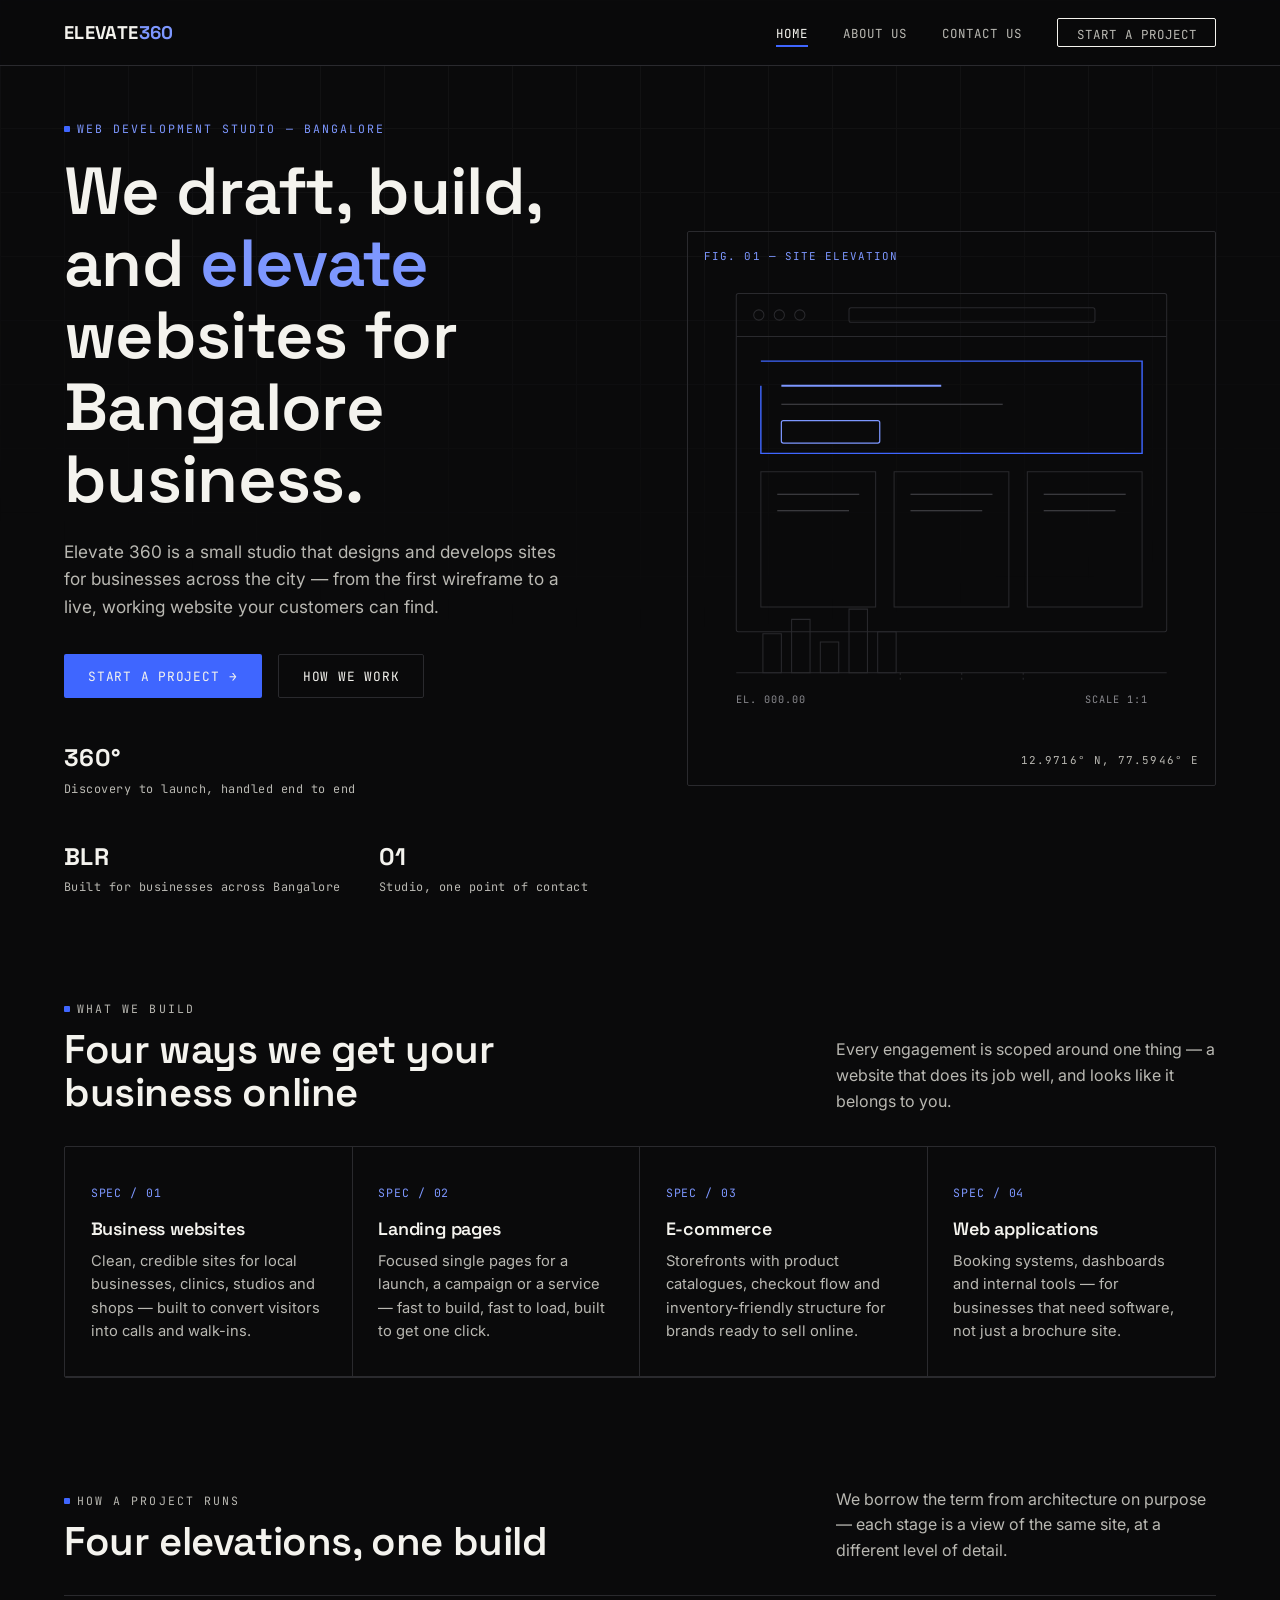
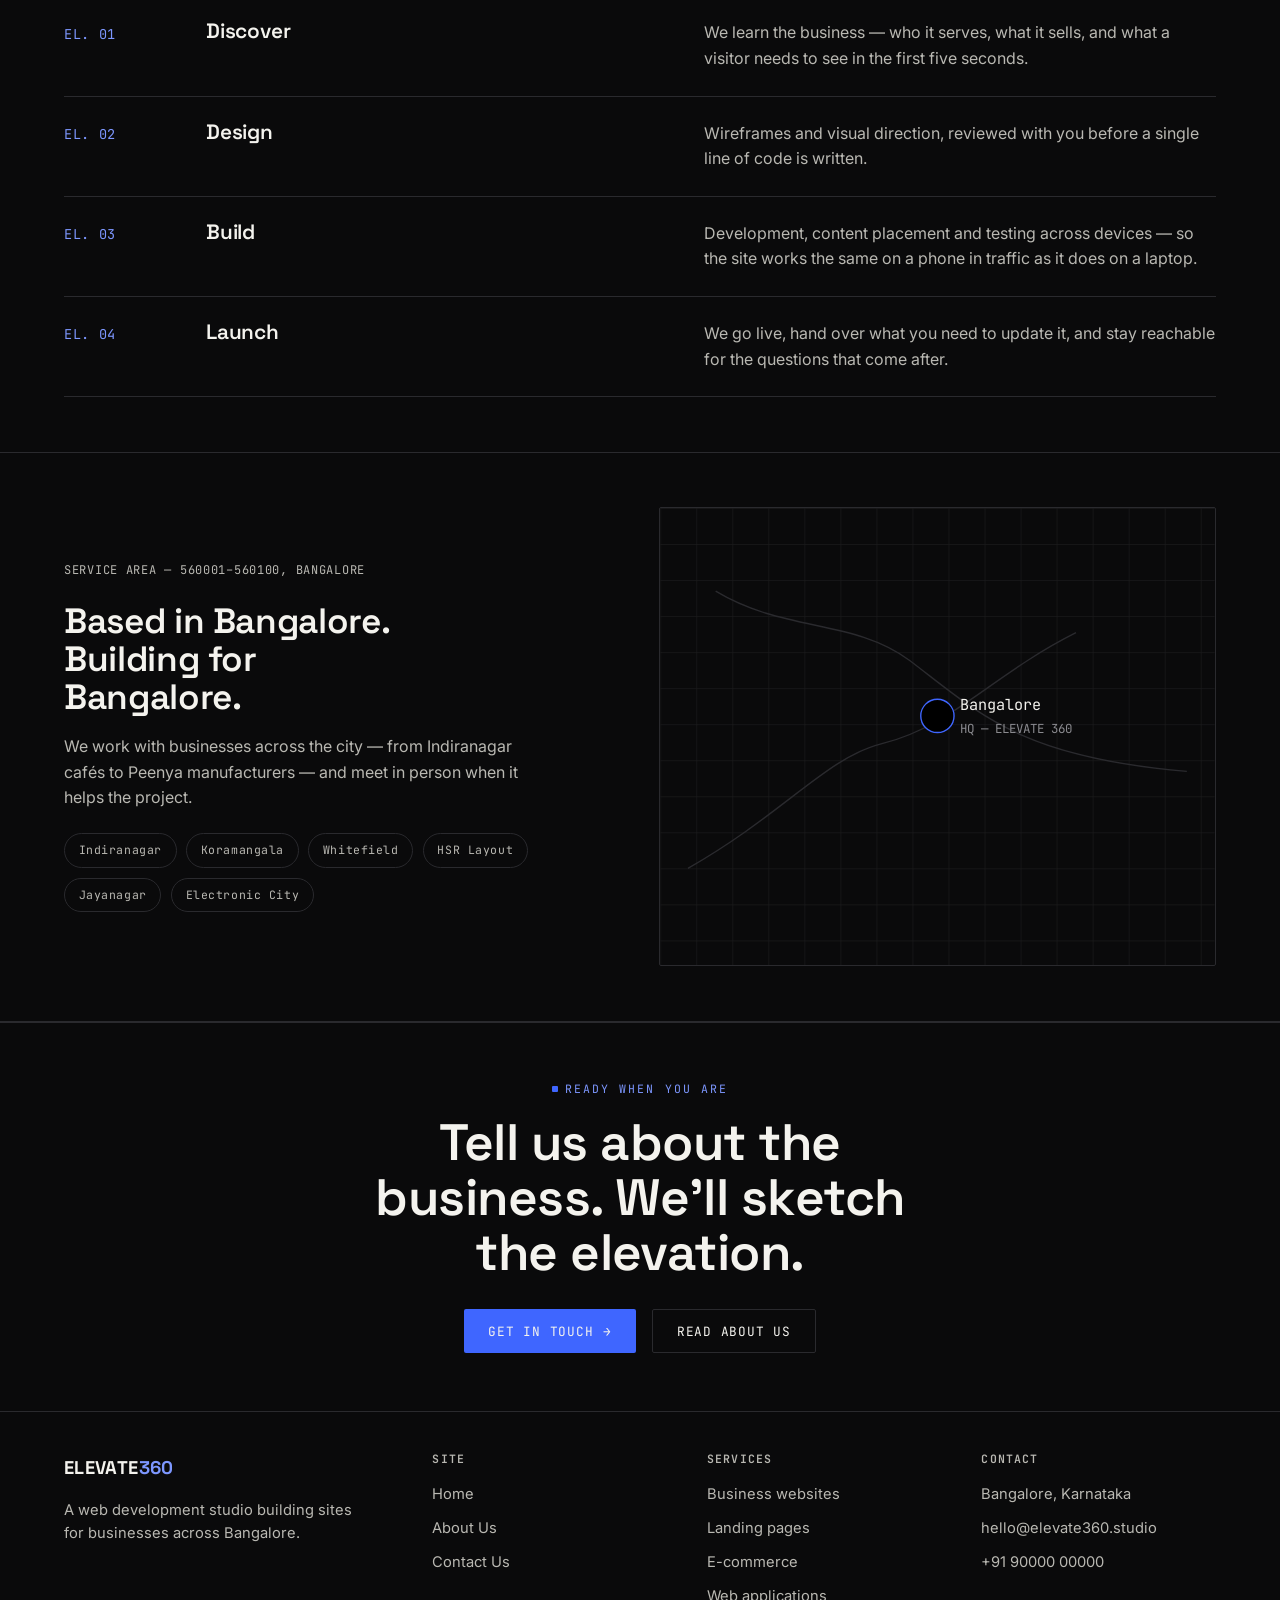
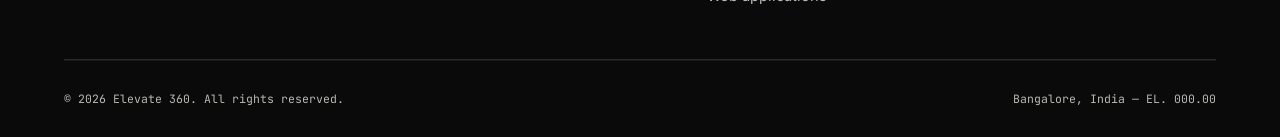
==== index.html @ 37949a23 "Initial Elevate 360 website" ====
<!doctype html>
<html lang="en">
<head>
<meta charset="UTF-8">
<meta name="viewport" content="width=device-width, initial-scale=1.0">
<title>Elevate 360 — Web Development Studio, Bangalore</title>
<meta name="description" content="Elevate 360 designs and builds websites for businesses across Bangalore — from first sketch to launch, and everything in between.">
<link rel="stylesheet" href="assets/styles.css">
</head>
<body>

<div class="blueprint" aria-hidden="true"></div>

<header class="site-header">
  <nav class="nav container">
    <a href="index.html" class="brand" aria-label="Elevate 360 home">
      <span class="brand-word">ELEVATE<span>360</span></span>
    </a>
    <button class="nav-toggle" aria-label="Toggle menu" aria-expanded="false">
      <span></span><span></span><span></span>
    </button>
    <ul class="nav-links">
      <li><a href="index.html" class="active">Home</a></li>
      <li><a href="about.html">About Us</a></li>
      <li><a href="contact.html">Contact Us</a></li>
      <li><a href="contact.html" class="nav-cta">Start a project</a></li>
    </ul>
  </nav>
</header>

<main class="wrap">

  <!-- HERO -->
  <section class="hero">
    <div class="container hero-grid">
      <div>
        <p class="eyebrow">Web development studio — Bangalore</p>
        <h1>We draft, build, <br>and <em>elevate</em> websites for Bangalore business.</h1>
        <p class="lead">Elevate 360 is a small studio that designs and develops sites for businesses across the city — from the first wireframe to a live, working website your customers can find.</p>
        <div class="hero-actions">
          <a href="contact.html" class="btn btn-primary">Start a project <span class="btn-arrow">→</span></a>
          <a href="about.html" class="btn btn-ghost">How we work</a>
        </div>
        <div class="hero-meta">
          <div><strong>360°</strong>Discovery to launch, handled end to end</div>
          <div><strong>BLR</strong>Built for businesses across Bangalore</div>
          <div><strong>01</strong>Studio, one point of contact</div>
        </div>
      </div>

      <div class="hero-art">
        <span class="tag">FIG. 01 — SITE ELEVATION</span>
        <span class="tag b">12.9716° N, 77.5946° E</span>
        <svg viewBox="0 0 500 540" fill="none" xmlns="http://www.w3.org/2000/svg">
          <rect x="40" y="60" width="420" height="330" rx="2" stroke="#2a2a2e" stroke-width="1"/>
          <line x1="40" y1="102" x2="460" y2="102" stroke="#2a2a2e" stroke-width="1"/>
          <circle cx="62" cy="81" r="5" stroke="#2a2a2e"/>
          <circle cx="82" cy="81" r="5" stroke="#2a2a2e"/>
          <circle cx="102" cy="81" r="5" stroke="#2a2a2e"/>
          <rect x="150" y="74" width="240" height="14" rx="2" stroke="#2a2a2e"/>

          <rect class="draw-line" x="64" y="126" width="372" height="90" stroke="#3f66ff" stroke-width="1.4"/>
          <line class="draw-line d2" x1="84" y1="150" x2="240" y2="150" stroke="#7d97ff" stroke-width="2"/>
          <line class="draw-line d2" x1="84" y1="168" x2="300" y2="168" stroke="#4a4a4f" stroke-width="1"/>
          <rect class="draw-line d3" x="84" y="184" width="96" height="22" rx="2" stroke="#7d97ff" stroke-width="1.2"/>

          <rect class="draw-line d3" x="64" y="234" width="112" height="132" stroke="#2a2a2e"/>
          <rect class="draw-line d3" x="194" y="234" width="112" height="132" stroke="#2a2a2e"/>
          <rect class="draw-line d3" x="324" y="234" width="112" height="132" stroke="#2a2a2e"/>
          <line class="draw-line d4" x1="80" y1="256" x2="160" y2="256" stroke="#4a4a4f"/>
          <line class="draw-line d4" x1="80" y1="272" x2="150" y2="272" stroke="#4a4a4f"/>
          <line class="draw-line d4" x1="210" y1="256" x2="290" y2="256" stroke="#4a4a4f"/>
          <line class="draw-line d4" x1="210" y1="272" x2="280" y2="272" stroke="#4a4a4f"/>
          <line class="draw-line d4" x1="340" y1="256" x2="420" y2="256" stroke="#4a4a4f"/>
          <line class="draw-line d4" x1="340" y1="272" x2="410" y2="272" stroke="#4a4a4f"/>

          <line x1="40" y1="430" x2="460" y2="430" stroke="#2a2a2e"/>
          <g stroke="#2a2a2e" class="draw-line d4">
            <rect x="66" y="392" width="18" height="38"/>
            <rect x="94" y="378" width="18" height="52"/>
            <rect x="122" y="400" width="18" height="30"/>
            <rect x="150" y="368" width="18" height="62"/>
            <rect x="178" y="390" width="18" height="40"/>
          </g>
          <g stroke="#2a2a2e">
            <line x1="200" y1="430" x2="200" y2="440" stroke-dasharray="2 3"/>
            <line x1="260" y1="430" x2="260" y2="440" stroke-dasharray="2 3"/>
            <line x1="320" y1="430" x2="320" y2="440" stroke-dasharray="2 3"/>
          </g>
          <text x="40" y="460" fill="#8a8a8f" font-family="JetBrains Mono, monospace" font-size="10" letter-spacing="1">EL. 000.00</text>
          <text x="380" y="460" fill="#8a8a8f" font-family="JetBrains Mono, monospace" font-size="10" letter-spacing="1">SCALE 1:1</text>
        </svg>
      </div>
    </div>
  </section>

  <!-- SERVICES -->
  <section id="services">
    <div class="container">
      <div class="section-head reveal">
        <div>
          <p class="eyebrow">What we build</p>
          <h2>Four ways we get your business online</h2>
        </div>
        <p>Every engagement is scoped around one thing — a website that does its job well, and looks like it belongs to you.</p>
      </div>

      <div class="spec-grid reveal">
        <div class="spec-card">
          <span class="num">SPEC / 01</span>
          <h3>Business websites</h3>
          <p>Clean, credible sites for local businesses, clinics, studios and shops — built to convert visitors into calls and walk-ins.</p>
        </div>
        <div class="spec-card">
          <span class="num">SPEC / 02</span>
          <h3>Landing pages</h3>
          <p>Focused single pages for a launch, a campaign or a service — fast to build, fast to load, built to get one click.</p>
        </div>
        <div class="spec-card">
          <span class="num">SPEC / 03</span>
          <h3>E-commerce</h3>
          <p>Storefronts with product catalogues, checkout flow and inventory-friendly structure for brands ready to sell online.</p>
        </div>
        <div class="spec-card">
          <span class="num">SPEC / 04</span>
          <h3>Web applications</h3>
          <p>Booking systems, dashboards and internal tools — for businesses that need software, not just a brochure site.</p>
        </div>
      </div>
    </div>
  </section>

  <!-- PROCESS -->
  <section id="process">
    <div class="container">
      <div class="section-head reveal">
        <div>
          <p class="eyebrow">How a project runs</p>
          <h2>Four elevations, one build</h2>
        </div>
        <p>We borrow the term from architecture on purpose — each stage is a view of the same site, at a different level of detail.</p>
      </div>

      <div class="elev-list reveal">
        <div class="elev-row">
          <span class="elev-mark">EL. 01</span>
          <h3>Discover</h3>
          <p>We learn the business — who it serves, what it sells, and what a visitor needs to see in the first five seconds.</p>
        </div>
        <div class="elev-row">
          <span class="elev-mark">EL. 02</span>
          <h3>Design</h3>
          <p>Wireframes and visual direction, reviewed with you before a single line of code is written.</p>
        </div>
        <div class="elev-row">
          <span class="elev-mark">EL. 03</span>
          <h3>Build</h3>
          <p>Development, content placement and testing across devices — so the site works the same on a phone in traffic as it does on a laptop.</p>
        </div>
        <div class="elev-row">
          <span class="elev-mark">EL. 04</span>
          <h3>Launch</h3>
          <p>We go live, hand over what you need to update it, and stay reachable for the questions that come after.</p>
        </div>
      </div>
    </div>
  </section>

  <!-- LOCAL BAND -->
  <section class="local-band">
    <div class="container local-grid">
      <div class="reveal">
        <p class="coord">SERVICE AREA — 560001–560100, BANGALORE</p>
        <h2>Based in Bangalore. Building for Bangalore.</h2>
        <p>We work with businesses across the city — from Indiranagar cafés to Peenya manufacturers — and meet in person when it helps the project.</p>
        <div class="chip-row">
          <span class="chip">Indiranagar</span>
          <span class="chip">Koramangala</span>
          <span class="chip">Whitefield</span>
          <span class="chip">HSR Layout</span>
          <span class="chip">Jayanagar</span>
          <span class="chip">Electronic City</span>
        </div>
      </div>
      <div class="map-frame reveal">
        <svg viewBox="0 0 400 330" xmlns="http://www.w3.org/2000/svg">
          <defs>
            <pattern id="gridpat" width="26" height="26" patternUnits="userSpaceOnUse">
              <path d="M 26 0 L 0 0 0 26" fill="none" stroke="#1a1a1c" stroke-width="1"/>
            </pattern>
          </defs>
          <rect width="400" height="330" fill="url(#gridpat)"/>
          <g stroke="#2a2a2e" stroke-width="1" fill="none">
            <path d="M20,260 C90,220 120,180 160,170 C210,158 240,120 300,90"/>
            <path d="M40,60 C90,90 140,80 180,110 C230,148 260,180 380,190"/>
          </g>
          <circle cx="200" cy="150" r="5" fill="#3f66ff"/>
          <circle cx="200" cy="150" r="12" stroke="#3f66ff" stroke-width="1"/>
          <text x="216" y="146" fill="#f4f3ee" font-family="JetBrains Mono, monospace" font-size="11">Bangalore</text>
          <text x="216" y="162" fill="#8a8a8f" font-family="JetBrains Mono, monospace" font-size="9">HQ — ELEVATE 360</text>
        </svg>
      </div>
    </div>
  </section>

  <!-- FINAL CTA -->
  <section class="cta-band">
    <div class="container reveal">
      <p class="eyebrow">Ready when you are</p>
      <h2>Tell us about the business. We'll sketch the elevation.</h2>
      <div class="cta-actions">
        <a href="contact.html" class="btn btn-primary">Get in touch <span class="btn-arrow">→</span></a>
        <a href="about.html" class="btn btn-ghost">Read about us</a>
      </div>
    </div>
  </section>

</main>

<footer class="site-footer">
  <div class="container">
    <div class="footer-grid">
      <div class="footer-brand">
        <a href="index.html" class="brand">
          <span class="brand-word">ELEVATE<span>360</span></span>
        </a>
        <p>A web development studio building sites for businesses across Bangalore.</p>
      </div>
      <div class="footer-col">
        <h4>Site</h4>
        <a href="index.html">Home</a>
        <a href="about.html">About Us</a>
        <a href="contact.html">Contact Us</a>
      </div>
      <div class="footer-col">
        <h4>Services</h4>
        <a href="index.html#services">Business websites</a>
        <a href="index.html#services">Landing pages</a>
        <a href="index.html#services">E-commerce</a>
        <a href="index.html#services">Web applications</a>
      </div>
      <div class="footer-col">
        <h4>Contact</h4>
        <p>Bangalore, Karnataka</p>
        <a href="mailto:hello@elevate360.studio">hello@elevate360.studio</a>
        <a href="tel:+919000000000">+91 90000 00000</a>
      </div>
    </div>
    <hr class="rule">
    <div class="footer-bottom">
      <span>© 2026 Elevate 360. All rights reserved.</span>
      <span>Bangalore, India — EL. 000.00</span>
    </div>
  </div>
</footer>

<script src="assets/script.js"></script>
</body>
</html>
---- assets/styles.css ----
/* =========================================================
   ELEVATE 360 — design system
   Concept: architectural elevation drawings meet software.
   A blueprint language (grid, coordinates, spec labels)
   carries the brand's "elevate / 360°" story literally.
   ========================================================= */

@import url('https://fonts.googleapis.com/css2?family=Space+Grotesk:wght@400;500;600;700&family=Inter:wght@400;500;600&family=JetBrains+Mono:wght@400;500&display=swap');

:root{
  --void:      #0a0a0b;
  --void-2:    #101012;
  --paper:     #f4f3ee;
  --paper-dim: #b9b8b2;
  --line:      #2a2a2e;
  --line-soft: #1a1a1c;
  --signal:    #3f66ff;
  --signal-2:  #7d97ff;

  --display: 'Space Grotesk', sans-serif;
  --body:    'Inter', sans-serif;
  --mono:    'JetBrains Mono', monospace;

  --gap: clamp(1.25rem, 3vw, 2.5rem);
  --edge: clamp(1.25rem, 5vw, 4.5rem);
}

*{ box-sizing:border-box; margin:0; padding:0; }
html{ scroll-behavior:smooth; }
body{
  background:var(--void);
  color:var(--paper);
  font-family:var(--body);
  font-size:16px;
  line-height:1.6;
  -webkit-font-smoothing:antialiased;
  overflow-x:hidden;
}
img{ max-width:100%; display:block; }
a{ color:inherit; text-decoration:none; }
ul{ list-style:none; }

@media (prefers-reduced-motion: reduce){
  *{ animation-duration:0.01ms !important; animation-iteration-count:1 !important; transition-duration:0.01ms !important; scroll-behavior:auto !important; }
}

:focus-visible{
  outline:2px solid var(--signal-2);
  outline-offset:3px;
}

/* ---------- blueprint grid backdrop ---------- */
.blueprint{
  position:fixed;
  inset:0;
  z-index:0;
  pointer-events:none;
  background-image:
    linear-gradient(var(--line-soft) 1px, transparent 1px),
    linear-gradient(90deg, var(--line-soft) 1px, transparent 1px);
  background-size: 64px 64px;
  opacity:0.5;
  -webkit-mask-image: radial-gradient(ellipse 90% 70% at 50% 0%, #000 40%, transparent 100%);
          mask-image: radial-gradient(ellipse 90% 70% at 50% 0%, #000 40%, transparent 100%);
}

.wrap{ position:relative; z-index:1; }

.container{
  max-width:1280px;
  margin:0 auto;
  padding-left:var(--edge);
  padding-right:var(--edge);
}

.eyebrow{
  font-family:var(--mono);
  font-size:0.72rem;
  letter-spacing:0.18em;
  text-transform:uppercase;
  color:var(--signal-2);
  display:flex;
  align-items:center;
  gap:0.6em;
}
.eyebrow::before{
  content:"";
  width:6px; height:6px;
  background:var(--signal);
  display:inline-block;
  border-radius:1px;
}

h1,h2,h3,h4{
  font-family:var(--display);
  font-weight:600;
  line-height:1.08;
  letter-spacing:-0.01em;
}

.rule{
  height:1px;
  background:var(--line);
  border:none;
}

/* ---------- nav ---------- */
.site-header{
  position:sticky; top:0; z-index:50;
  background:rgba(10,10,11,0.86);
  backdrop-filter:blur(10px);
  border-bottom:1px solid var(--line);
}
.nav{
  display:flex;
  align-items:center;
  justify-content:space-between;
  padding:1.1rem var(--edge);
}
.brand{ display:flex; align-items:center; gap:0.7rem; }
.brand-word{
  font-family:var(--display);
  font-weight:700;
  font-size:1.15rem;
  letter-spacing:0.02em;
}
.brand-word span{ color:var(--signal-2); }

.nav-links{ display:flex; gap:2.2rem; align-items:center; }
.nav-links a{
  font-family:var(--mono);
  font-size:0.78rem;
  letter-spacing:0.08em;
  text-transform:uppercase;
  color:var(--paper-dim);
  position:relative;
  padding-bottom:4px;
  transition:color 0.2s ease;
}
.nav-links a:hover, .nav-links a.active{ color:var(--paper); }
.nav-links a.active::after{
  content:"";
  position:absolute; left:0; right:0; bottom:-1px;
  height:2px; background:var(--signal);
}
.nav-cta{
  display:inline-flex;
  align-items:center;
  line-height:1;
  font-family:var(--mono);
  font-size:0.75rem;
  letter-spacing:0.06em;
  text-transform:uppercase;
  border:1px solid var(--paper);
  padding:0.65rem 1.15rem;
  border-radius:2px;
  transition:background 0.2s ease, color 0.2s ease, border-color 0.2s ease;
}
.nav-cta:hover{ background:var(--paper); color:var(--void); }

.nav-toggle{
  display:none;
  flex-direction:column;
  gap:5px;
  background:none; border:none; cursor:pointer;
  padding:6px;
}
.nav-toggle span{ width:22px; height:2px; background:var(--paper); display:block; }

@media (max-width: 860px){
  .nav-links{
    position:fixed; top:66px; left:0; right:0;
    flex-direction:column;
    align-items:flex-start;
    gap:0;
    background:var(--void);
    border-bottom:1px solid var(--line);
    max-height:0;
    overflow:hidden;
    transition:max-height 0.3s ease;
  }
  .nav-links.open{ max-height:320px; }
  .nav-links a, .nav-links .nav-cta{
    width:100%;
    padding:1.05rem var(--edge);
    border-bottom:1px solid var(--line-soft);
  }
  .nav-cta{ border:none; text-align:left; }
  .nav-toggle{ display:flex; }
}

/* ---------- buttons ---------- */
.btn{
  display:inline-flex;
  align-items:center;
  justify-content:center;
  line-height:1;
  gap:0.6rem;
  font-family:var(--mono);
  font-size:0.8rem;
  letter-spacing:0.06em;
  text-transform:uppercase;
  padding:0.95rem 1.5rem 0.85rem;
  border:none;
  border-radius:2px;
  cursor:pointer;
  transition:transform 0.2s ease, background 0.2s ease, color 0.2s ease, border-color 0.2s ease;
}
.btn-primary{
  background:var(--signal);
  color:var(--paper);
}
.btn-primary:hover{ background:var(--signal-2); transform:translateY(-2px); }
.btn-ghost{
  border:1px solid var(--line);
  color:var(--paper);
}
.btn-ghost:hover{ border-color:var(--paper); transform:translateY(-2px); }
.btn-arrow{ transition:transform 0.2s ease; }
.btn:hover .btn-arrow{ transform:translateX(3px); }

/* ---------- hero ---------- */
.hero{
  padding:3.4rem 0 3rem;
  position:relative;
}
.hero-grid{
  display:grid;
  grid-template-columns:1.05fr 0.95fr;
  gap:var(--gap);
  align-items:center;
}
.hero h1{
  font-size:clamp(2.4rem, 5.2vw, 4.3rem);
  margin:1.1rem 0 1.4rem;
}
.hero h1 em{
  font-style:normal;
  color:var(--signal-2);
}
.hero p.lead{
  font-size:1.08rem;
  color:var(--paper-dim);
  max-width:46ch;
  margin-bottom:2.1rem;
}
.hero-actions{ display:flex; gap:1rem; flex-wrap:wrap; margin-bottom:2.6rem; }
.hero-meta{
  display:flex; gap:2.4rem; flex-wrap:wrap;
  font-family:var(--mono);
  font-size:0.74rem;
  color:var(--paper-dim);
  letter-spacing:0.04em;
}
.hero-meta strong{ color:var(--paper); display:block; font-family:var(--display); font-size:1.5rem; margin-bottom:0.15rem; }

.hero-art{
  position:relative;
  aspect-ratio:1/1.05;
  border:1px solid var(--line);
  border-radius:2px;
  overflow:hidden;
}
.hero-art svg{ width:100%; height:100%; display:block; }
.hero-art .tag{
  position:absolute; top:1rem; left:1rem;
  font-family:var(--mono); font-size:0.68rem; color:var(--signal-2);
  letter-spacing:0.1em;
}
.hero-art .tag.b{ top:auto; left:auto; bottom:1rem; right:1rem; text-align:right; color:var(--paper-dim); }

.draw-line{
  stroke-dasharray: 900;
  stroke-dashoffset: 900;
  animation: draw 2.6s ease forwards;
}
.draw-line.d2{ animation-delay:0.25s; }
.draw-line.d3{ animation-delay:0.5s; }
.draw-line.d4{ animation-delay:0.75s; }
@keyframes draw{ to{ stroke-dashoffset:0; } }
@media (prefers-reduced-motion: reduce){
  .draw-line{ stroke-dashoffset:0; animation:none; }
}

@media (max-width:940px){
  .hero-grid{ grid-template-columns:1fr; }
  .hero-art{ order:-1; max-width:420px; }
}

/* ---------- sections ---------- */
section{ padding:3.4rem 0; position:relative; }
.section-head{
  display:flex; justify-content:space-between; align-items:flex-end;
  gap:2rem; margin-bottom:2rem; flex-wrap:wrap;
}
.section-head h2{ font-size:clamp(1.7rem,3.4vw,2.5rem); margin-top:0.6rem; max-width:20ch; }
.section-head p{ color:var(--paper-dim); max-width:38ch; }

/* services grid — "spec sheet" cards */
.spec-grid{
  display:grid;
  grid-template-columns:repeat(4,1fr);
  border:1px solid var(--line);
  border-radius:2px;
  overflow:hidden;
}
.spec-card{
  padding:2rem 1.6rem;
  border-right:1px solid var(--line);
  border-bottom:1px solid var(--line);
  transition:background 0.25s ease;
}
.spec-card:hover{ background:var(--void-2); }
.spec-card:nth-child(4n){ border-right:none; }
.spec-card .num{ font-family:var(--mono); font-size:0.72rem; color:var(--signal-2); letter-spacing:0.08em; }
.spec-card h3{ font-size:1.12rem; margin:0.9rem 0 0.7rem; }
.spec-card p{ color:var(--paper-dim); font-size:0.92rem; }

@media (max-width:940px){
  .spec-grid{ grid-template-columns:repeat(2,1fr); }
  .spec-card:nth-child(4n){ border-right:1px solid var(--line); }
  .spec-card:nth-child(2n){ border-right:none; }
}
@media (max-width:560px){
  .spec-grid{ grid-template-columns:1fr; }
  .spec-card{ border-right:none !important; }
}

/* process — elevation markers EL.01 etc */
.elev-list{ display:flex; flex-direction:column; }
.elev-row{
  display:grid;
  grid-template-columns:110px 1fr 1.1fr;
  gap:2rem;
  padding:1.5rem 0;
  border-top:1px solid var(--line);
  align-items:start;
}
.elev-list .elev-row:last-child{ border-bottom:1px solid var(--line); }
.elev-mark{ font-family:var(--mono); color:var(--signal-2); font-size:0.85rem; letter-spacing:0.05em; padding-top:0.2rem; }
.elev-row h3{ font-size:1.3rem; }
.elev-row p{ color:var(--paper-dim); }

@media (max-width:760px){
  .elev-row{ grid-template-columns:1fr; gap:0.6rem; }
}

/* local band */
.local-band{
  border-top:1px solid var(--line);
  border-bottom:1px solid var(--line);
}
.local-grid{
  display:grid;
  grid-template-columns:1fr 1fr;
  gap:var(--gap);
  align-items:center;
}
.coord{
  font-family:var(--mono);
  font-size:0.75rem;
  color:var(--paper-dim);
  letter-spacing:0.06em;
}
.local-grid h2{ font-size:clamp(1.6rem,3vw,2.2rem); margin:0.7rem 0 1.1rem; max-width:16ch; }
.local-grid p{ color:var(--paper-dim); max-width:48ch; margin-bottom:1.4rem; }
.chip-row{ display:flex; flex-wrap:wrap; gap:0.6rem; }
.chip{
  font-family:var(--mono); font-size:0.72rem; letter-spacing:0.05em;
  border:1px solid var(--line); padding:0.45rem 0.85rem; border-radius:99px;
  color:var(--paper-dim);
}
.map-frame{
  border:1px solid var(--line); border-radius:2px;
  aspect-ratio:4/3.3; position:relative; overflow:hidden;
}
.map-frame svg{ width:100%; height:100%; }

/* testimonial / proof strip */
.proof-strip{
  display:grid; grid-template-columns:repeat(3,1fr);
  border:1px solid var(--line); border-radius:2px; overflow:hidden;
}
.proof-cell{ padding:2.2rem; border-right:1px solid var(--line); }
.proof-cell:last-child{ border-right:none; }
.proof-cell q{ font-family:var(--display); font-size:1.05rem; line-height:1.45; display:block; margin-bottom:1.1rem; }
.proof-cell cite{ font-style:normal; font-family:var(--mono); font-size:0.72rem; color:var(--paper-dim); letter-spacing:0.04em; }
@media (max-width:860px){
  .proof-strip{ grid-template-columns:1fr; }
  .proof-cell{ border-right:none; border-bottom:1px solid var(--line); }
  .proof-cell:last-child{ border-bottom:none; }
}

/* final CTA band */
.cta-band{
  text-align:center;
  padding:3.6rem 0;
  border-top:1px solid var(--line);
}
.cta-band h2{ font-size:clamp(2rem,4.4vw,3.2rem); max-width:18ch; margin:1rem auto 1.8rem; }
.cta-band .eyebrow{ justify-content:center; }
.cta-actions{ display:flex; justify-content:center; gap:1rem; flex-wrap:wrap; }

/* ---------- footer ---------- */
.site-footer{
  border-top:1px solid var(--line);
  padding:2.6rem 0 1.8rem;
}
.footer-grid{
  display:grid;
  grid-template-columns:1.4fr 1fr 1fr 1fr;
  gap:2.5rem;
  margin-bottom:2.5rem;
}
.footer-brand .brand{ margin-bottom:1rem; }
.footer-brand p{ color:var(--paper-dim); font-size:0.92rem; max-width:32ch; }
.footer-col h4{
  font-family:var(--mono); font-size:0.72rem; letter-spacing:0.1em;
  text-transform:uppercase; color:var(--paper-dim); margin-bottom:1.1rem;
}
.footer-col a, .footer-col p{
  display:block; font-size:0.92rem; margin-bottom:0.65rem; color:var(--paper-dim);
  transition:color 0.2s ease;
}
.footer-col a:hover{ color:var(--paper); }
.footer-bottom{
  display:flex; justify-content:space-between; align-items:center;
  padding-top:1.8rem; border-top:1px solid var(--line-soft);
  font-family:var(--mono); font-size:0.72rem; color:var(--paper-dim);
  flex-wrap:wrap; gap:0.8rem;
}
@media (max-width:860px){
  .footer-grid{ grid-template-columns:1fr 1fr; }
}
@media (max-width:560px){
  .footer-grid{ grid-template-columns:1fr; }
}

/* ---------- reveal on scroll ---------- */
.reveal{ opacity:0; transform:translateY(18px); transition:opacity 0.7s ease, transform 0.7s ease; }
.reveal.in{ opacity:1; transform:translateY(0); }

/* ---------- page header (about/contact) ---------- */
.page-hero{
  padding:3rem 0 2.4rem;
  border-bottom:1px solid var(--line);
}
.page-hero h1{ font-size:clamp(2.1rem,4.6vw,3.4rem); margin-top:1rem; max-width:18ch; }
.page-hero p{ color:var(--paper-dim); max-width:56ch; margin-top:1.2rem; font-size:1.05rem; }
.page-hero .coord{ margin-top:1.5rem; }

/* about page specifics */
.value-grid{
  display:grid; grid-template-columns:repeat(3,1fr); gap:1px;
  background:var(--line); border:1px solid var(--line); border-radius:2px; overflow:hidden;
}
.value-card{ background:var(--void); padding:2.2rem; }
.value-card .num{ font-family:var(--mono); color:var(--signal-2); font-size:0.72rem; }
.value-card h3{ margin:0.8rem 0 0.6rem; font-size:1.1rem; }
.value-card p{ color:var(--paper-dim); font-size:0.92rem; }
@media (max-width:860px){ .value-grid{ grid-template-columns:1fr; } }

.stat-row{
  display:grid; grid-template-columns:repeat(4,1fr);
  border-top:1px solid var(--line); border-bottom:1px solid var(--line);
}
.stat-cell{ padding:2.2rem 1.4rem; border-right:1px solid var(--line); }
.stat-cell:last-child{ border-right:none; }
.stat-cell .n{ font-family:var(--display); font-size:2.4rem; color:var(--paper); }
.stat-cell .l{ font-family:var(--mono); font-size:0.72rem; color:var(--paper-dim); letter-spacing:0.06em; margin-top:0.4rem; }
@media (max-width:760px){
  .stat-row{ grid-template-columns:1fr 1fr; }
  .stat-cell:nth-child(2){ border-right:none; }
}

.timeline{ display:flex; flex-direction:column; }
.tl-row{ display:grid; grid-template-columns:140px 1fr; gap:2rem; padding:1.8rem 0; border-top:1px solid var(--line); }
.timeline .tl-row:last-child{ border-bottom:1px solid var(--line); }
.tl-year{ font-family:var(--mono); color:var(--signal-2); }
.tl-row h4{ font-size:1.05rem; margin-bottom:0.4rem; }
.tl-row p{ color:var(--paper-dim); font-size:0.92rem; }
@media (max-width:600px){ .tl-row{ grid-template-columns:1fr; gap:0.5rem; } }

.about-split{ display:grid; grid-template-columns:1fr 1fr; gap:var(--gap); align-items:center; }
.about-split p{ color:var(--paper-dim); margin-bottom:1.1rem; }
.about-split .frame{ border:1px solid var(--line); border-radius:2px; aspect-ratio:1/1; overflow:hidden; }
.about-split .frame svg{ width:100%; height:100%; }
@media (max-width:900px){ .about-split{ grid-template-columns:1fr; } .about-split .frame{ order:-1; max-width:420px; } }

/* ---------- contact page ---------- */
.contact-grid{
  display:grid; grid-template-columns:1fr 1.15fr; gap:var(--gap);
  align-items:start;
}
.contact-info .info-block{ padding:1.8rem 0; border-top:1px solid var(--line); }
.contact-info .info-block:last-child{ border-bottom:1px solid var(--line); }
.info-block h4{
  font-family:var(--mono); font-size:0.72rem; letter-spacing:0.08em;
  text-transform:uppercase; color:var(--signal-2); margin-bottom:0.6rem;
}
.info-block a, .info-block p{ font-size:1rem; color:var(--paper); }
.info-block .sub{ color:var(--paper-dim); font-size:0.88rem; margin-top:0.3rem; }

.form-card{
  border:1px solid var(--line); border-radius:2px; padding:2.4rem;
}
.form-row{ display:grid; grid-template-columns:1fr 1fr; gap:1.2rem; }
.field{ margin-bottom:1.3rem; }
.field label{
  display:block; font-family:var(--mono); font-size:0.72rem; letter-spacing:0.06em;
  text-transform:uppercase; color:var(--paper-dim); margin-bottom:0.55rem;
}
.field input, .field select, .field textarea{
  width:100%;
  background:var(--void-2);
  border:1px solid var(--line);
  border-radius:2px;
  padding:0.85rem 1rem;
  color:var(--paper);
  font-family:var(--body);
  font-size:0.95rem;
  transition:border-color 0.2s ease;
}
.field input:focus, .field select:focus, .field textarea:focus{
  outline:none; border-color:var(--signal-2);
}
.field textarea{ resize:vertical; min-height:120px; }
.form-foot{ display:flex; align-items:center; justify-content:space-between; flex-wrap:wrap; gap:1rem; margin-top:0.6rem; }
.form-note{ font-family:var(--mono); font-size:0.72rem; color:var(--paper-dim); }
.form-success{
  display:none; margin-top:1.4rem; padding:1rem 1.2rem;
  border:1px solid var(--signal); border-radius:2px;
  font-family:var(--mono); font-size:0.82rem; color:var(--signal-2);
}
.form-success.show{ display:block; }
@media (max-width:900px){
  .contact-grid{ grid-template-columns:1fr; }
  .form-row{ grid-template-columns:1fr; }
}

.faq-item{ border-top:1px solid var(--line); padding:1.6rem 0; }
.faq-list .faq-item:last-child{ border-bottom:1px solid var(--line); }
.faq-item h4{ font-size:1.02rem; margin-bottom:0.5rem; }
.faq-item p{ color:var(--paper-dim); font-size:0.92rem; max-width:60ch; }
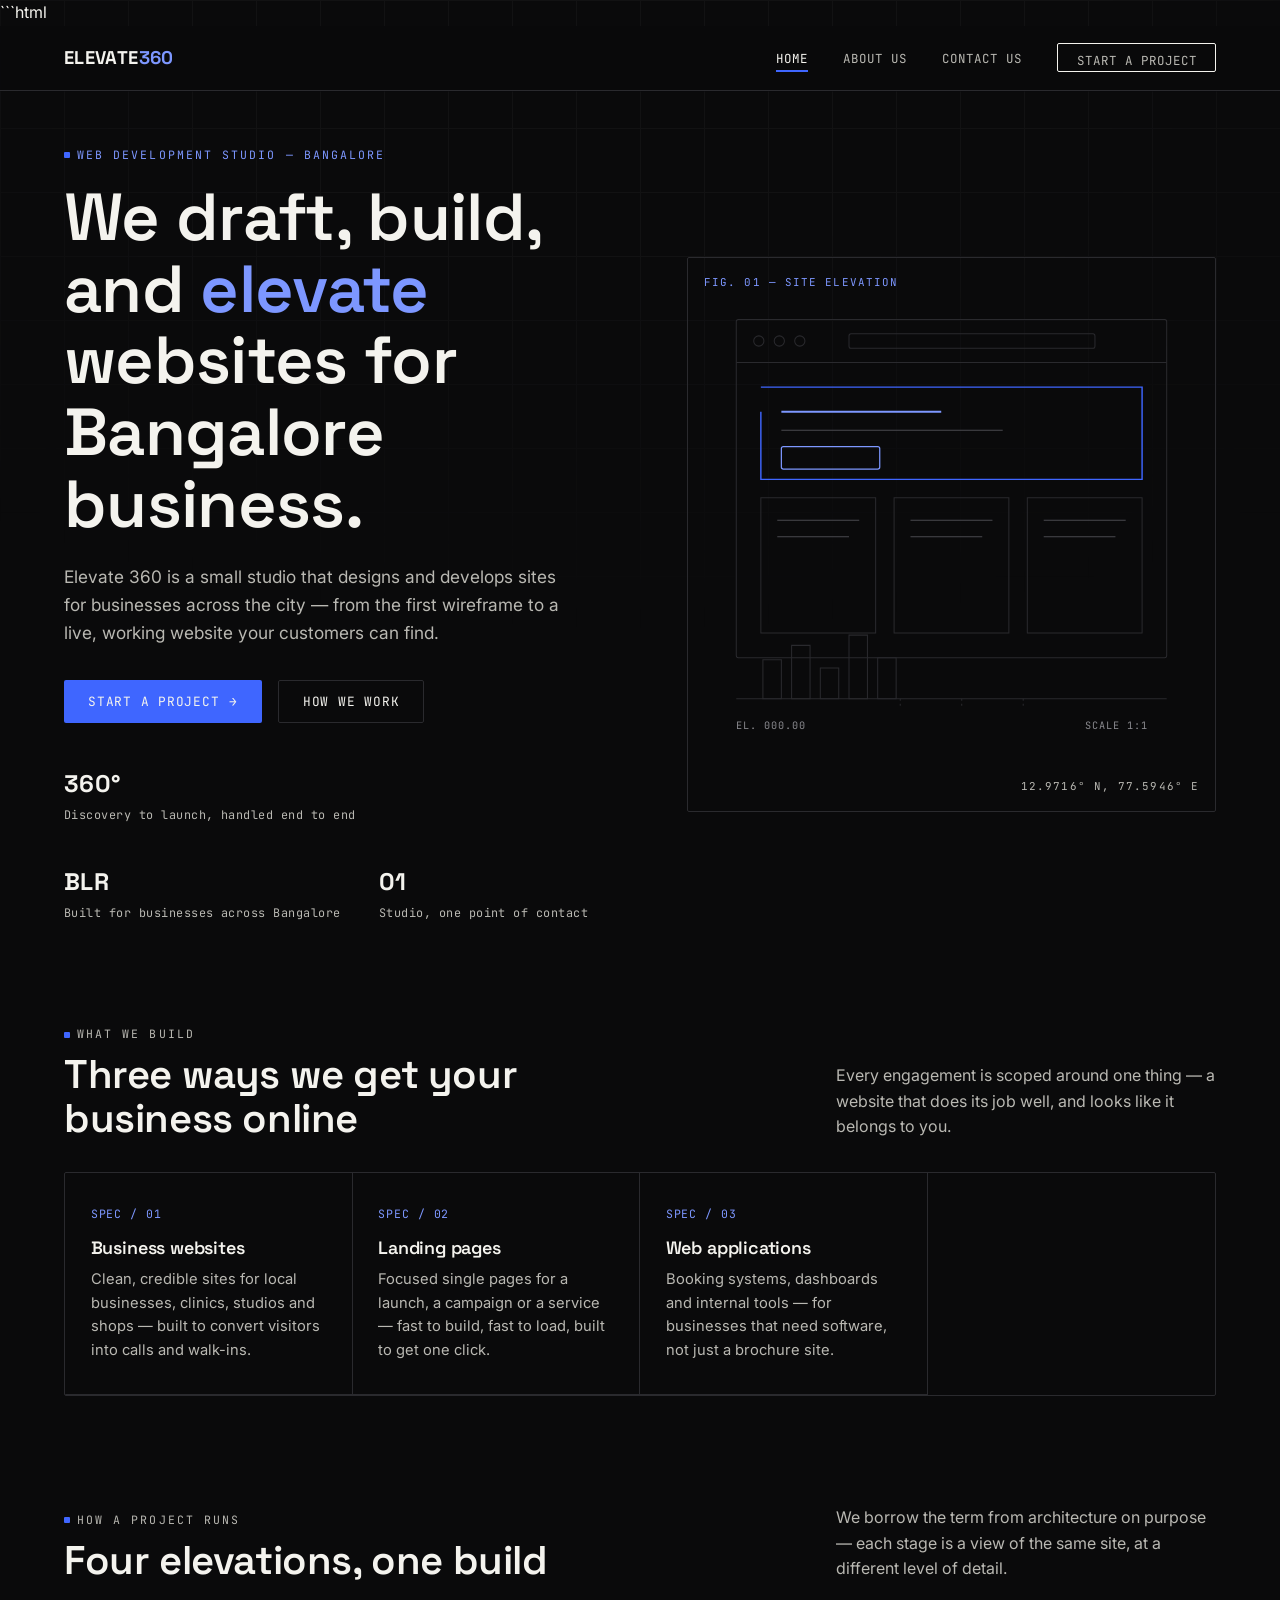
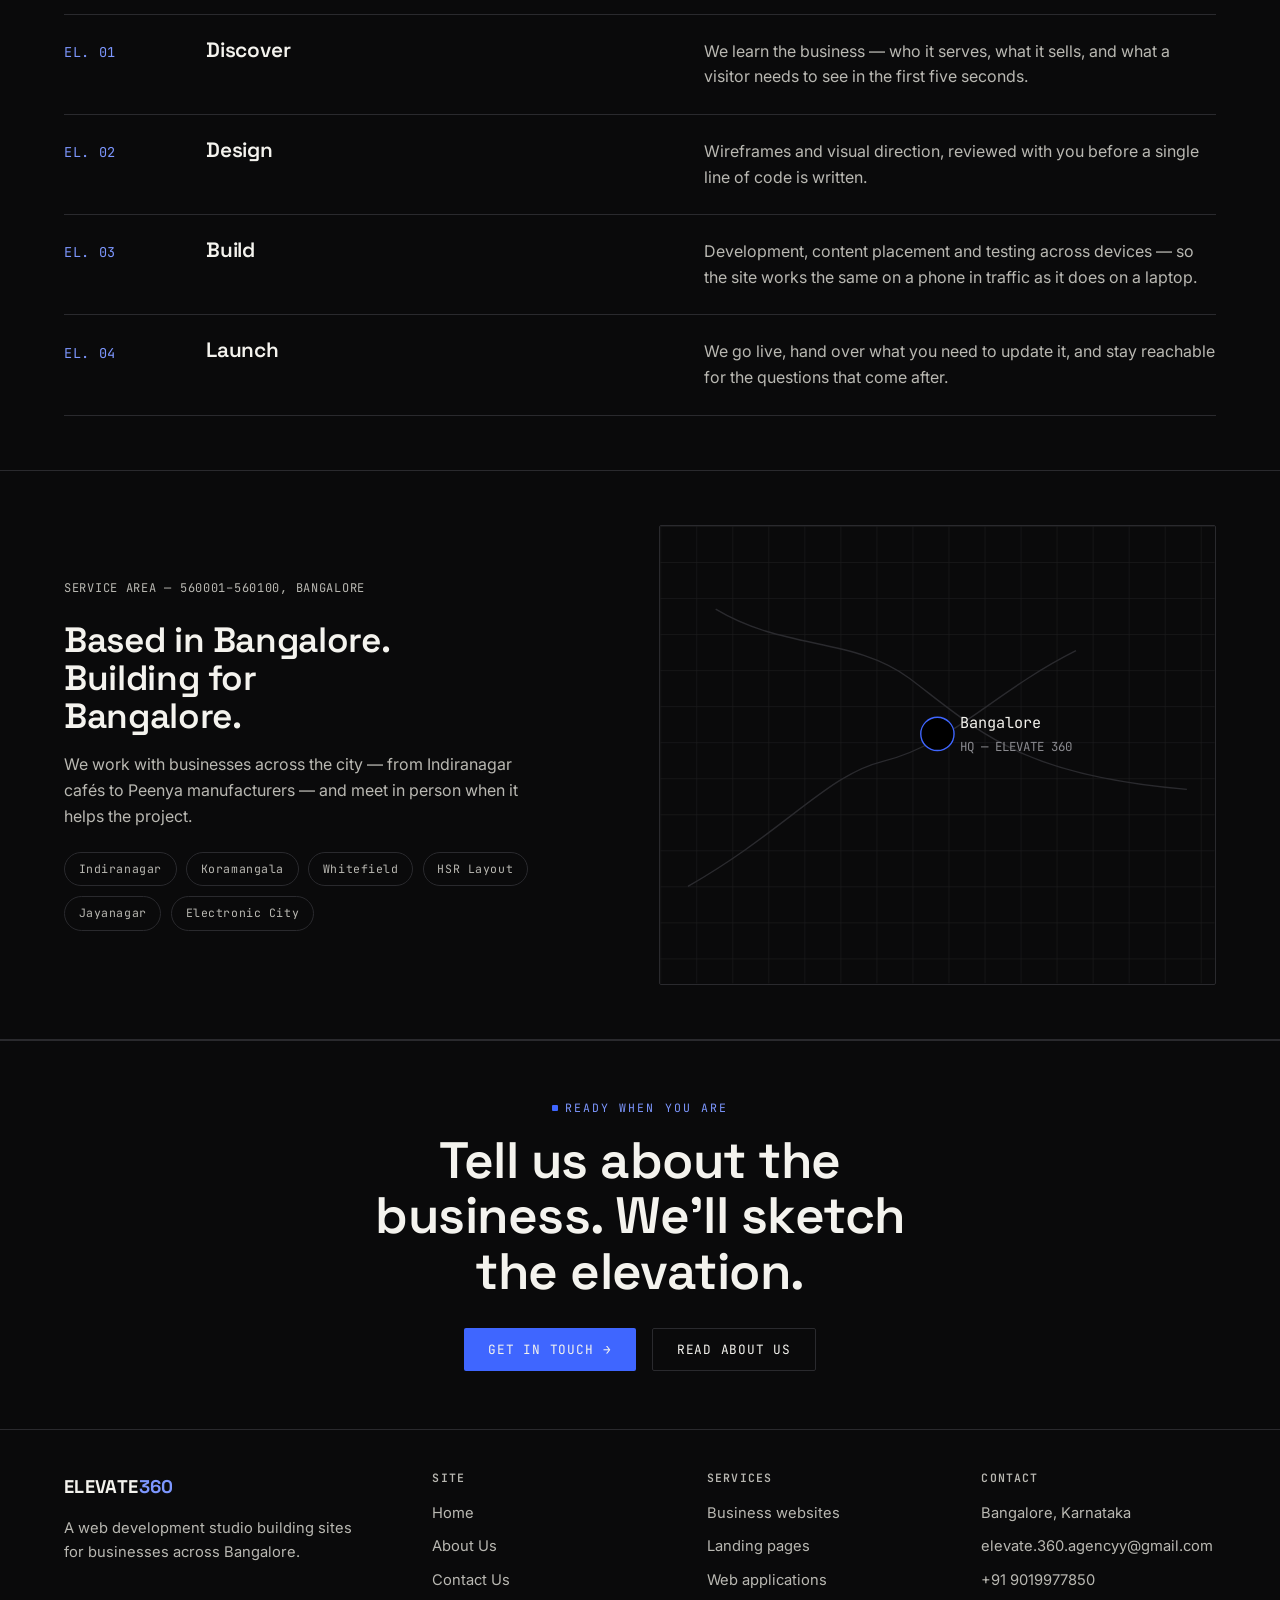
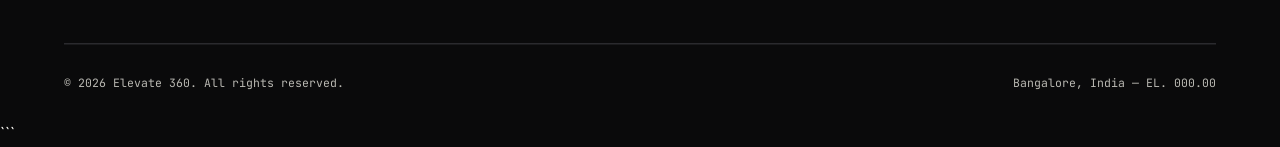
==== commit 89aee726: "Update website pages" ====
--- a/index.html
+++ b/index.html
@@ -1,3 +1,4 @@
+```html
 <!doctype html>
 <html lang="en">
 <head>
@@ -16,9 +17,11 @@
     <a href="index.html" class="brand" aria-label="Elevate 360 home">
       <span class="brand-word">ELEVATE<span>360</span></span>
     </a>
+
     <button class="nav-toggle" aria-label="Toggle menu" aria-expanded="false">
       <span></span><span></span><span></span>
     </button>
+
     <ul class="nav-links">
       <li><a href="index.html" class="active">Home</a></li>
       <li><a href="about.html">About Us</a></li>
@@ -34,47 +37,91 @@
   <section class="hero">
     <div class="container hero-grid">
       <div>
+
         <p class="eyebrow">Web development studio — Bangalore</p>
-        <h1>We draft, build, <br>and <em>elevate</em> websites for Bangalore business.</h1>
-        <p class="lead">Elevate 360 is a small studio that designs and develops sites for businesses across the city — from the first wireframe to a live, working website your customers can find.</p>
+
+        <h1>
+          We draft, build, <br>and <em>elevate</em> websites for Bangalore business.
+        </h1>
+
+        <p class="lead">
+          Elevate 360 is a small studio that designs and develops sites for businesses across the city — from the first wireframe to a live, working website your customers can find.
+        </p>
+
         <div class="hero-actions">
-          <a href="contact.html" class="btn btn-primary">Start a project <span class="btn-arrow">→</span></a>
-          <a href="about.html" class="btn btn-ghost">How we work</a>
-        </div>
+          <a href="contact.html" class="btn btn-primary">
+            Start a project <span class="btn-arrow">→</span>
+          </a>
+
+          <a href="about.html" class="btn btn-ghost">
+            How we work
+          </a>
+        </div>
+
         <div class="hero-meta">
-          <div><strong>360°</strong>Discovery to launch, handled end to end</div>
-          <div><strong>BLR</strong>Built for businesses across Bangalore</div>
-          <div><strong>01</strong>Studio, one point of contact</div>
-        </div>
+          <div>
+            <strong>360°</strong>
+            Discovery to launch, handled end to end
+          </div>
+
+          <div>
+            <strong>BLR</strong>
+            Built for businesses across Bangalore
+          </div>
+
+          <div>
+            <strong>01</strong>
+            Studio, one point of contact
+          </div>
+        </div>
+
       </div>
 
       <div class="hero-art">
+
         <span class="tag">FIG. 01 — SITE ELEVATION</span>
         <span class="tag b">12.9716° N, 77.5946° E</span>
+
         <svg viewBox="0 0 500 540" fill="none" xmlns="http://www.w3.org/2000/svg">
+
           <rect x="40" y="60" width="420" height="330" rx="2" stroke="#2a2a2e" stroke-width="1"/>
+
           <line x1="40" y1="102" x2="460" y2="102" stroke="#2a2a2e" stroke-width="1"/>
+
           <circle cx="62" cy="81" r="5" stroke="#2a2a2e"/>
           <circle cx="82" cy="81" r="5" stroke="#2a2a2e"/>
           <circle cx="102" cy="81" r="5" stroke="#2a2a2e"/>
+
           <rect x="150" y="74" width="240" height="14" rx="2" stroke="#2a2a2e"/>
 
           <rect class="draw-line" x="64" y="126" width="372" height="90" stroke="#3f66ff" stroke-width="1.4"/>
+
           <line class="draw-line d2" x1="84" y1="150" x2="240" y2="150" stroke="#7d97ff" stroke-width="2"/>
+
           <line class="draw-line d2" x1="84" y1="168" x2="300" y2="168" stroke="#4a4a4f" stroke-width="1"/>
+
           <rect class="draw-line d3" x="84" y="184" width="96" height="22" rx="2" stroke="#7d97ff" stroke-width="1.2"/>
 
           <rect class="draw-line d3" x="64" y="234" width="112" height="132" stroke="#2a2a2e"/>
+
           <rect class="draw-line d3" x="194" y="234" width="112" height="132" stroke="#2a2a2e"/>
+
           <rect class="draw-line d3" x="324" y="234" width="112" height="132" stroke="#2a2a2e"/>
+
           <line class="draw-line d4" x1="80" y1="256" x2="160" y2="256" stroke="#4a4a4f"/>
+
           <line class="draw-line d4" x1="80" y1="272" x2="150" y2="272" stroke="#4a4a4f"/>
+
           <line class="draw-line d4" x1="210" y1="256" x2="290" y2="256" stroke="#4a4a4f"/>
+
           <line class="draw-line d4" x1="210" y1="272" x2="280" y2="272" stroke="#4a4a4f"/>
+
           <line class="draw-line d4" x1="340" y1="256" x2="420" y2="256" stroke="#4a4a4f"/>
+
           <line class="draw-line d4" x1="340" y1="272" x2="410" y2="272" stroke="#4a4a4f"/>
 
           <line x1="40" y1="430" x2="460" y2="430" stroke="#2a2a2e"/>
+
           <g stroke="#2a2a2e" class="draw-line d4">
             <rect x="66" y="392" width="18" height="38"/>
             <rect x="94" y="378" width="18" height="52"/>
@@ -82,178 +129,416 @@
             <rect x="150" y="368" width="18" height="62"/>
             <rect x="178" y="390" width="18" height="40"/>
           </g>
+
           <g stroke="#2a2a2e">
             <line x1="200" y1="430" x2="200" y2="440" stroke-dasharray="2 3"/>
             <line x1="260" y1="430" x2="260" y2="440" stroke-dasharray="2 3"/>
             <line x1="320" y1="430" x2="320" y2="440" stroke-dasharray="2 3"/>
           </g>
+
           <text x="40" y="460" fill="#8a8a8f" font-family="JetBrains Mono, monospace" font-size="10" letter-spacing="1">EL. 000.00</text>
+
           <text x="380" y="460" fill="#8a8a8f" font-family="JetBrains Mono, monospace" font-size="10" letter-spacing="1">SCALE 1:1</text>
+
         </svg>
+
       </div>
     </div>
   </section>
+
 
   <!-- SERVICES -->
   <section id="services">
+
     <div class="container">
+
       <div class="section-head reveal">
+
         <div>
+
           <p class="eyebrow">What we build</p>
-          <h2>Four ways we get your business online</h2>
-        </div>
-        <p>Every engagement is scoped around one thing — a website that does its job well, and looks like it belongs to you.</p>
-      </div>
+
+          <h2>Three ways we get your business online</h2>
+
+        </div>
+
+        <p>
+          Every engagement is scoped around one thing — a website that does its job well, and looks like it belongs to you.
+        </p>
+
+      </div>
+
 
       <div class="spec-grid reveal">
+
         <div class="spec-card">
+
           <span class="num">SPEC / 01</span>
+
           <h3>Business websites</h3>
-          <p>Clean, credible sites for local businesses, clinics, studios and shops — built to convert visitors into calls and walk-ins.</p>
-        </div>
+
+          <p>
+            Clean, credible sites for local businesses, clinics, studios and shops — built to convert visitors into calls and walk-ins.
+          </p>
+
+        </div>
+
+
         <div class="spec-card">
+
           <span class="num">SPEC / 02</span>
+
           <h3>Landing pages</h3>
-          <p>Focused single pages for a launch, a campaign or a service — fast to build, fast to load, built to get one click.</p>
-        </div>
+
+          <p>
+            Focused single pages for a launch, a campaign or a service — fast to build, fast to load, built to get one click.
+          </p>
+
+        </div>
+
+
         <div class="spec-card">
+
           <span class="num">SPEC / 03</span>
-          <h3>E-commerce</h3>
-          <p>Storefronts with product catalogues, checkout flow and inventory-friendly structure for brands ready to sell online.</p>
-        </div>
-        <div class="spec-card">
-          <span class="num">SPEC / 04</span>
+
           <h3>Web applications</h3>
-          <p>Booking systems, dashboards and internal tools — for businesses that need software, not just a brochure site.</p>
-        </div>
-      </div>
-    </div>
+
+          <p>
+            Booking systems, dashboards and internal tools — for businesses that need software, not just a brochure site.
+          </p>
+
+        </div>
+
+      </div>
+
+    </div>
+
   </section>
+
 
   <!-- PROCESS -->
   <section id="process">
+
     <div class="container">
+
       <div class="section-head reveal">
+
         <div>
+
           <p class="eyebrow">How a project runs</p>
+
           <h2>Four elevations, one build</h2>
-        </div>
-        <p>We borrow the term from architecture on purpose — each stage is a view of the same site, at a different level of detail.</p>
-      </div>
+
+        </div>
+
+        <p>
+          We borrow the term from architecture on purpose — each stage is a view of the same site, at a different level of detail.
+        </p>
+
+      </div>
+
 
       <div class="elev-list reveal">
+
         <div class="elev-row">
+
           <span class="elev-mark">EL. 01</span>
+
           <h3>Discover</h3>
-          <p>We learn the business — who it serves, what it sells, and what a visitor needs to see in the first five seconds.</p>
-        </div>
+
+          <p>
+            We learn the business — who it serves, what it sells, and what a visitor needs to see in the first five seconds.
+          </p>
+
+        </div>
+
+
         <div class="elev-row">
+
           <span class="elev-mark">EL. 02</span>
+
           <h3>Design</h3>
-          <p>Wireframes and visual direction, reviewed with you before a single line of code is written.</p>
-        </div>
+
+          <p>
+            Wireframes and visual direction, reviewed with you before a single line of code is written.
+          </p>
+
+        </div>
+
+
         <div class="elev-row">
+
           <span class="elev-mark">EL. 03</span>
+
           <h3>Build</h3>
-          <p>Development, content placement and testing across devices — so the site works the same on a phone in traffic as it does on a laptop.</p>
-        </div>
+
+          <p>
+            Development, content placement and testing across devices — so the site works the same on a phone in traffic as it does on a laptop.
+          </p>
+
+        </div>
+
+
         <div class="elev-row">
+
           <span class="elev-mark">EL. 04</span>
+
           <h3>Launch</h3>
-          <p>We go live, hand over what you need to update it, and stay reachable for the questions that come after.</p>
-        </div>
-      </div>
-    </div>
+
+          <p>
+            We go live, hand over what you need to update it, and stay reachable for the questions that come after.
+          </p>
+
+        </div>
+
+      </div>
+
+    </div>
+
   </section>
+
 
   <!-- LOCAL BAND -->
   <section class="local-band">
+
     <div class="container local-grid">
+
       <div class="reveal">
-        <p class="coord">SERVICE AREA — 560001–560100, BANGALORE</p>
+
+        <p class="coord">
+          SERVICE AREA — 560001–560100, BANGALORE
+        </p>
+
         <h2>Based in Bangalore. Building for Bangalore.</h2>
-        <p>We work with businesses across the city — from Indiranagar cafés to Peenya manufacturers — and meet in person when it helps the project.</p>
+
+        <p>
+          We work with businesses across the city — from Indiranagar cafés to Peenya manufacturers — and meet in person when it helps the project.
+        </p>
+
         <div class="chip-row">
+
           <span class="chip">Indiranagar</span>
           <span class="chip">Koramangala</span>
           <span class="chip">Whitefield</span>
           <span class="chip">HSR Layout</span>
           <span class="chip">Jayanagar</span>
           <span class="chip">Electronic City</span>
-        </div>
-      </div>
+
+        </div>
+
+      </div>
+
+
       <div class="map-frame reveal">
+
         <svg viewBox="0 0 400 330" xmlns="http://www.w3.org/2000/svg">
+
           <defs>
+
             <pattern id="gridpat" width="26" height="26" patternUnits="userSpaceOnUse">
-              <path d="M 26 0 L 0 0 0 26" fill="none" stroke="#1a1a1c" stroke-width="1"/>
+
+              <path
+                d="M 26 0 L 0 0 0 26"
+                fill="none"
+                stroke="#1a1a1c"
+                stroke-width="1"
+              />
+
             </pattern>
+
           </defs>
-          <rect width="400" height="330" fill="url(#gridpat)"/>
+
+
+          <rect
+            width="400"
+            height="330"
+            fill="url(#gridpat)"
+          />
+
+
           <g stroke="#2a2a2e" stroke-width="1" fill="none">
+
             <path d="M20,260 C90,220 120,180 160,170 C210,158 240,120 300,90"/>
+
             <path d="M40,60 C90,90 140,80 180,110 C230,148 260,180 380,190"/>
+
           </g>
-          <circle cx="200" cy="150" r="5" fill="#3f66ff"/>
-          <circle cx="200" cy="150" r="12" stroke="#3f66ff" stroke-width="1"/>
-          <text x="216" y="146" fill="#f4f3ee" font-family="JetBrains Mono, monospace" font-size="11">Bangalore</text>
-          <text x="216" y="162" fill="#8a8a8f" font-family="JetBrains Mono, monospace" font-size="9">HQ — ELEVATE 360</text>
+
+
+          <circle
+            cx="200"
+            cy="150"
+            r="5"
+            fill="#3f66ff"
+          />
+
+          <circle
+            cx="200"
+            cy="150"
+            r="12"
+            stroke="#3f66ff"
+            stroke-width="1"
+          />
+
+
+          <text
+            x="216"
+            y="146"
+            fill="#f4f3ee"
+            font-family="JetBrains Mono, monospace"
+            font-size="11"
+          >
+            Bangalore
+          </text>
+
+
+          <text
+            x="216"
+            y="162"
+            fill="#8a8a8f"
+            font-family="JetBrains Mono, monospace"
+            font-size="9"
+          >
+            HQ — ELEVATE 360
+          </text>
+
         </svg>
-      </div>
-    </div>
+
+      </div>
+
+    </div>
+
   </section>
+
 
   <!-- FINAL CTA -->
   <section class="cta-band">
+
     <div class="container reveal">
-      <p class="eyebrow">Ready when you are</p>
-      <h2>Tell us about the business. We'll sketch the elevation.</h2>
+
+      <p class="eyebrow">
+        Ready when you are
+      </p>
+
+      <h2>
+        Tell us about the business. We'll sketch the elevation.
+      </h2>
+
       <div class="cta-actions">
-        <a href="contact.html" class="btn btn-primary">Get in touch <span class="btn-arrow">→</span></a>
-        <a href="about.html" class="btn btn-ghost">Read about us</a>
-      </div>
-    </div>
+
+        <a href="contact.html" class="btn btn-primary">
+          Get in touch <span class="btn-arrow">→</span>
+        </a>
+
+        <a href="about.html" class="btn btn-ghost">
+          Read about us
+        </a>
+
+      </div>
+
+    </div>
+
   </section>
 
 </main>
 
+
 <footer class="site-footer">
+
   <div class="container">
+
     <div class="footer-grid">
+
       <div class="footer-brand">
+
         <a href="index.html" class="brand">
-          <span class="brand-word">ELEVATE<span>360</span></span>
-        </a>
-        <p>A web development studio building sites for businesses across Bangalore.</p>
-      </div>
+
+          <span class="brand-word">
+            ELEVATE<span>360</span>
+          </span>
+
+        </a>
+
+        <p>
+          A web development studio building sites for businesses across Bangalore.
+        </p>
+
+      </div>
+
+
       <div class="footer-col">
+
         <h4>Site</h4>
+
         <a href="index.html">Home</a>
         <a href="about.html">About Us</a>
         <a href="contact.html">Contact Us</a>
-      </div>
+
+      </div>
+
+
       <div class="footer-col">
+
         <h4>Services</h4>
-        <a href="index.html#services">Business websites</a>
-        <a href="index.html#services">Landing pages</a>
-        <a href="index.html#services">E-commerce</a>
-        <a href="index.html#services">Web applications</a>
-      </div>
+
+        <a href="index.html#services">
+          Business websites
+        </a>
+
+        <a href="index.html#services">
+          Landing pages
+        </a>
+
+        <a href="index.html#services">
+          Web applications
+        </a>
+
+      </div>
+
+
       <div class="footer-col">
+
         <h4>Contact</h4>
-        <p>Bangalore, Karnataka</p>
-        <a href="mailto:hello@elevate360.studio">hello@elevate360.studio</a>
-        <a href="tel:+919000000000">+91 90000 00000</a>
-      </div>
-    </div>
+
+        <p>
+          Bangalore, Karnataka
+        </p>
+
+        <a href="mailto:elevate.360.agencyy@gmail.com">
+          elevate.360.agencyy@gmail.com
+        </a>
+
+        <p>
+          +91 9019977850
+        </p>
+
+      </div>
+
+    </div>
+
+
     <hr class="rule">
+
+
     <div class="footer-bottom">
-      <span>© 2026 Elevate 360. All rights reserved.</span>
-      <span>Bangalore, India — EL. 000.00</span>
-    </div>
+
+      <span>
+        © 2026 Elevate 360. All rights reserved.
+      </span>
+
+      <span>
+        Bangalore, India — EL. 000.00
+      </span>
+
+    </div>
+
   </div>
+
 </footer>
 
+
 <script src="assets/script.js"></script>
+
 </body>
 </html>
+```
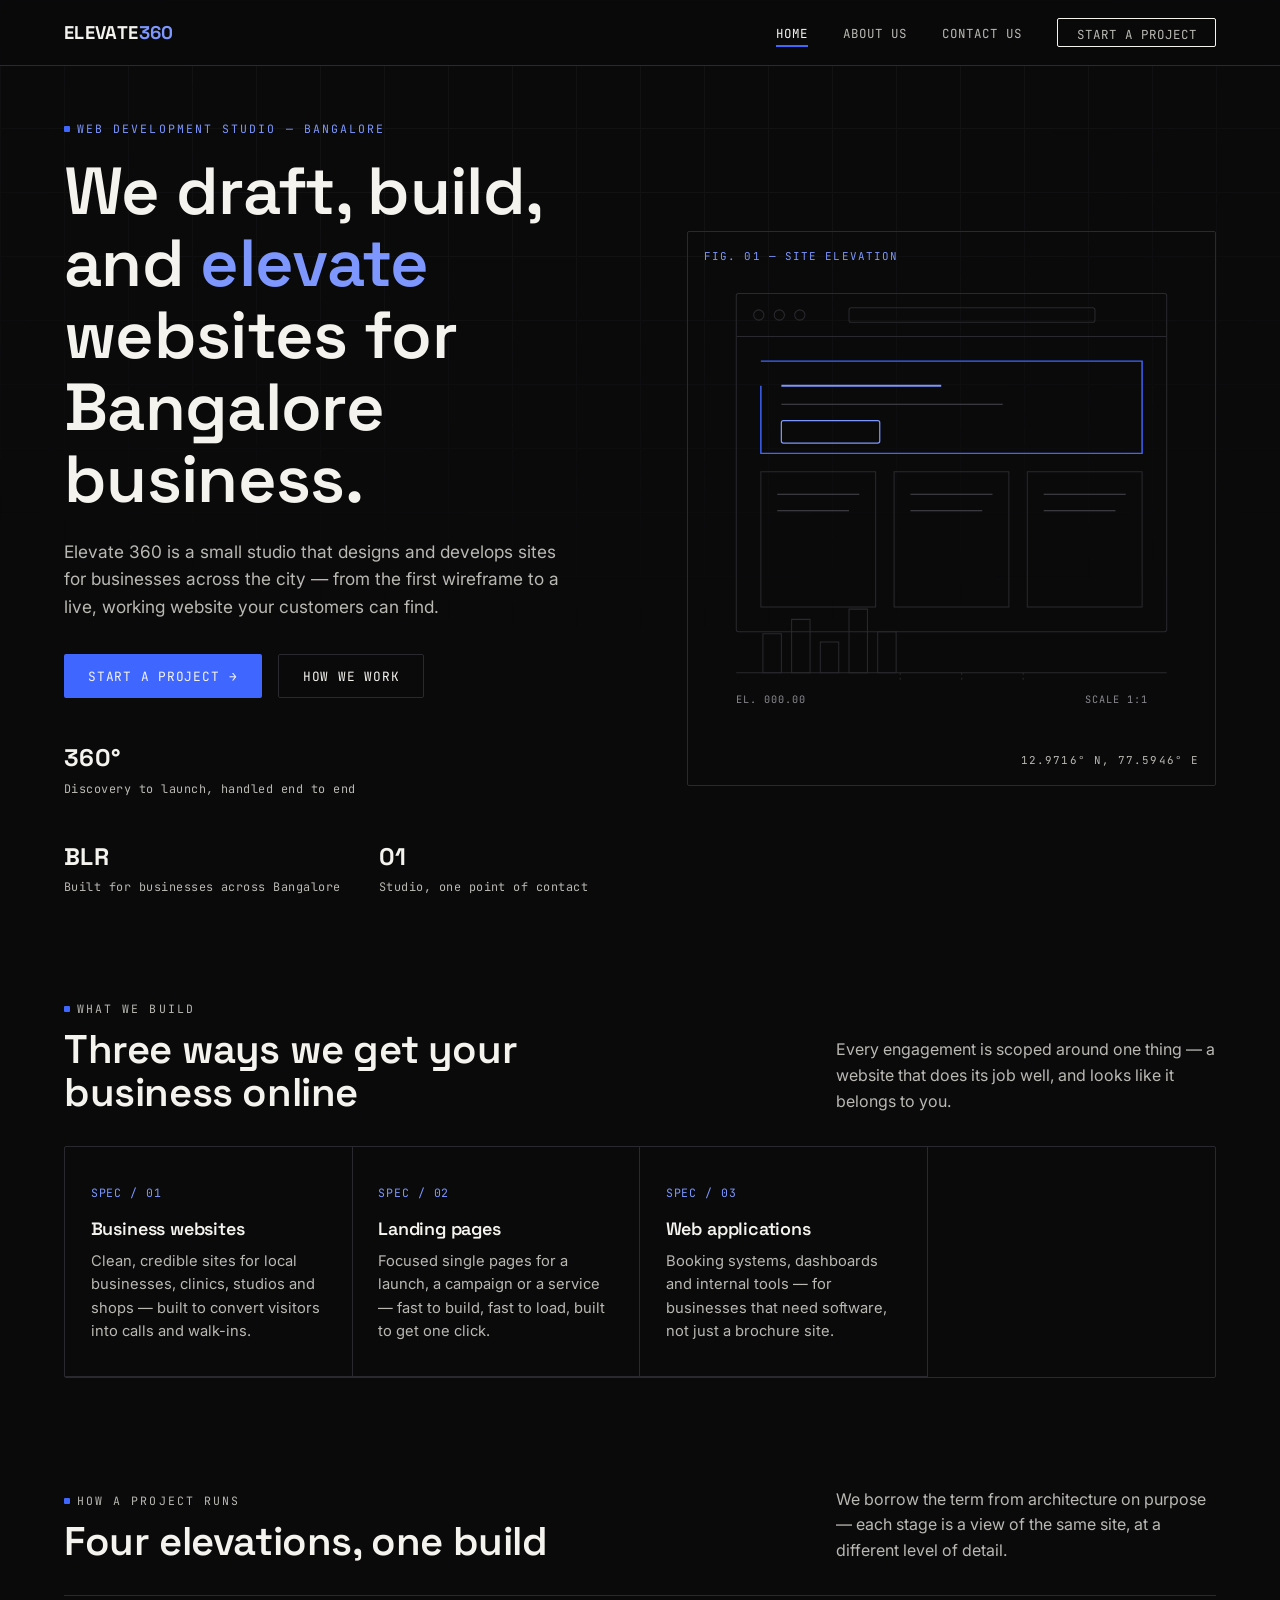
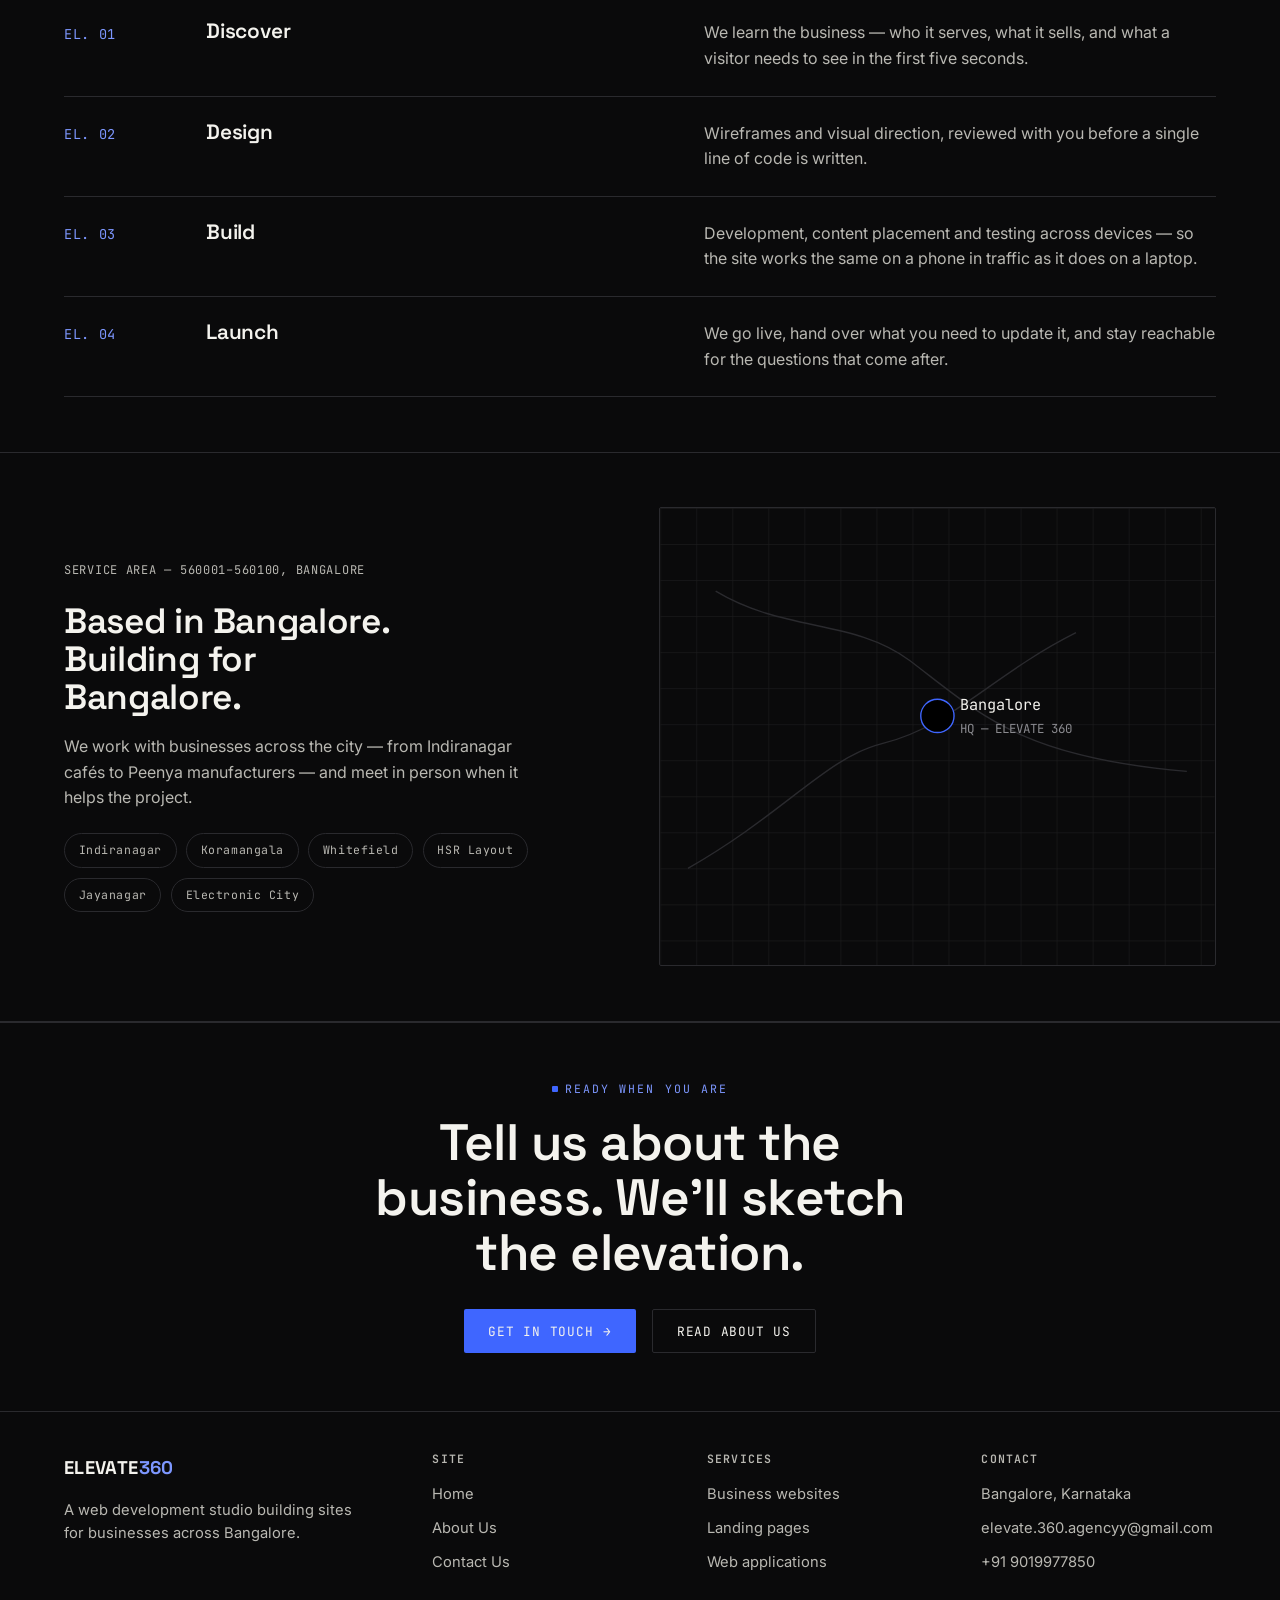
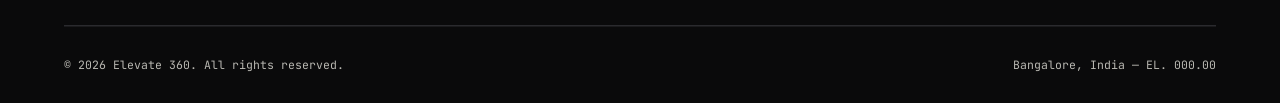
==== commit d6376936: "Update website pages" ====
--- a/index.html
+++ b/index.html
@@ -1,4 +1,3 @@
-```html
 <!doctype html>
 <html lang="en">
 <head>
@@ -541,4 +540,3 @@
 
 </body>
 </html>
-```
